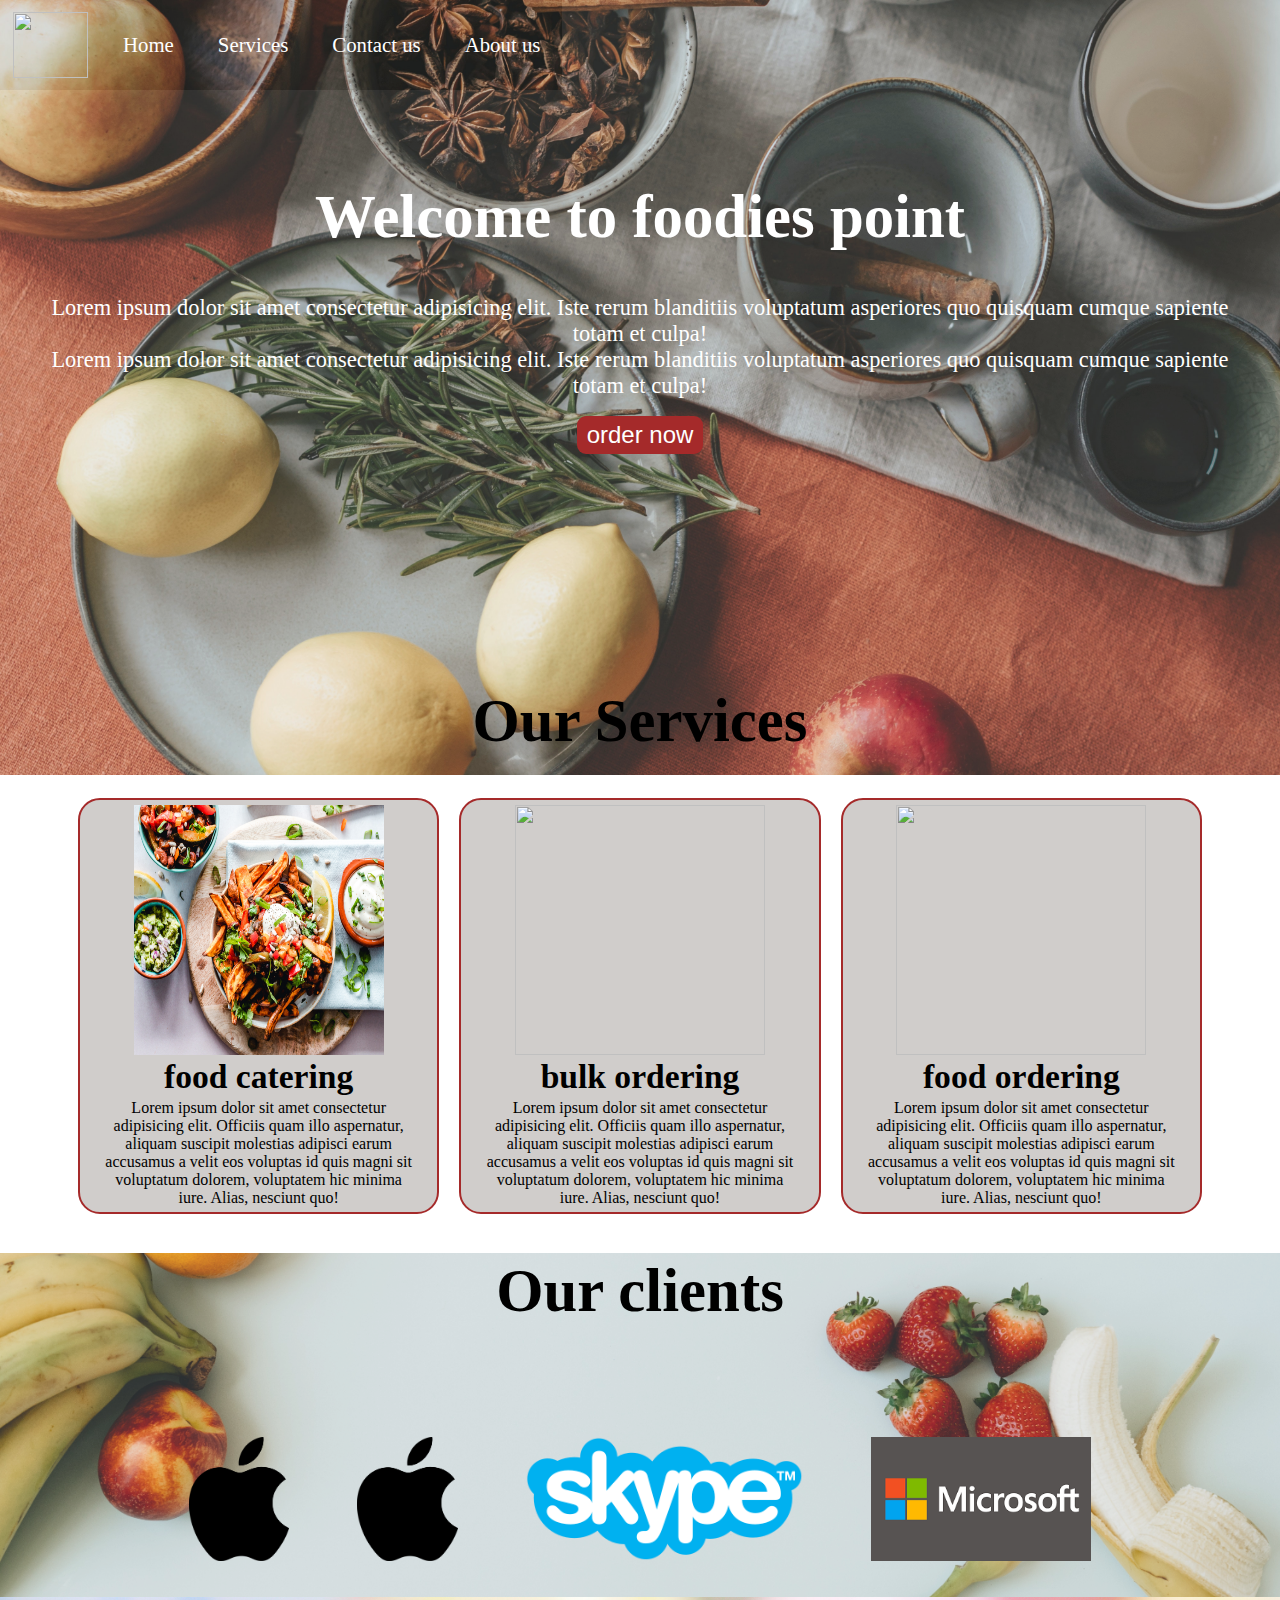
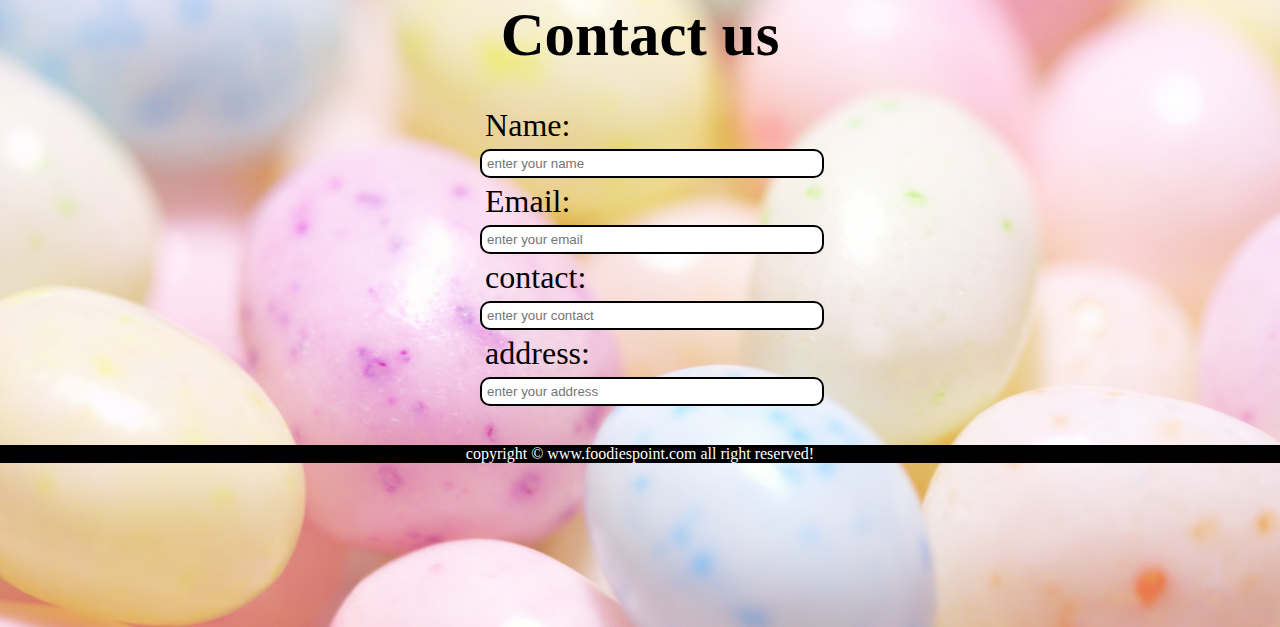
==== index.html @ 5f4c78ee "Rename code.html to index.html" ====
<!DOCTYPE html>
<html lang="en">
<head>
    <meta charset="UTF-8">
    <meta http-equiv="X-UA-Compatible" content="IE=edge">
    <meta name="viewport" content="width=device-width, initial-scale=1.0">
    <title> best online food delivery portal|foodies point</title>
    <link href="style.css" rel="stylesheet">

</head>
<body>
    <div class="navbar">
        <div id="logo"><img src="https://tse3.mm.bing.net/th?id=OIP.yblMxAvAnPPfELpRUtHYFQAAAA&pid=Api&P=0&w=300&h=300"></div>
        <ul>
            <li class="items"><a href="#">Home</a></li>
            <li class="items"><a href="#">Services</a></li>
            <li class="items"><a href="#">Contact us</a></li>
            <li class="items"><a href="#">About us</a></li>
        </ul>
    </div>
    <section id="home">
        <h1 class="h-primary">Welcome to foodies point</h1>
        <p>Lorem ipsum dolor sit amet consectetur adipisicing elit. Iste rerum blanditiis voluptatum asperiores quo quisquam cumque sapiente totam et culpa!
        </p>
        <p>Lorem ipsum dolor sit amet consectetur adipisicing elit. Iste rerum blanditiis voluptatum asperiores quo quisquam cumque sapiente totam et culpa!
        </p>
        <button class="btn">order now</button>
    </section>
   <section class="service-container">
       <h1 class="h-primary center"> Our Services</h1>
       <div class="services">
           <div class="box">
           <img src="images used/im1.jpg">
               <h2 class="h-secondary center">food catering</h2>
               <p class="text-center">Lorem ipsum dolor sit amet consectetur adipisicing elit. Officiis quam illo aspernatur, aliquam suscipit molestias adipisci earum accusamus a velit eos voluptas id quis magni sit voluptatum dolorem, voluptatem hic minima iure. Alias, nesciunt quo!</p>
           </div>
           <div class="box"> <img src="images used/im2.jpg">
            <h2 class="h-secondary center">bulk ordering</h2> 
            <p class="text-center">Lorem ipsum dolor sit amet consectetur adipisicing elit. Officiis quam illo aspernatur, aliquam suscipit molestias adipisci earum accusamus a velit eos voluptas id quis magni sit voluptatum dolorem, voluptatem hic minima iure. Alias, nesciunt quo!</p>
        </div>
           <div class="box">
                <img src="images used/im3.jpg">
            <h2 class="h-secondary center">food ordering</h2>
            <p class="text-center">Lorem ipsum dolor sit amet consectetur adipisicing elit. Officiis quam illo aspernatur, aliquam suscipit molestias adipisci earum accusamus a velit eos voluptas id quis magni sit voluptatum dolorem, voluptatem hic minima iure. Alias, nesciunt quo!</p>
        </div>
       </div>
   </section>
   <section id="client-section">
       <h1 class="h-primary">Our clients</h1>
       <div class="clients">
           <div class="client-item"><img src="images used/Apple_logo_PNG1.png"></div>
           <div class="client-item"><img src="images used/Apple_logo_PNG1.png"></div>
           <div class="client-item"><img src="images used/skype logo.png"></div>
           <div class="client-item"><img src="images used/microsoftlogo2.png"></div>
       </div>
   </section>
   <section id="contact">
       <h1 class="h-primary">Contact us</h1>
       <div class="contact-box">
           <form action="">
               <div class="contact-form">
                   <label for="name">Name:   </label>
                   <input type="text" id="name" placeholder="enter your name">
               </div>
               <div class="contact-form">
                <label for="name">Email:  </label>
                <input type="text" id="email" placeholder="enter your email">
            </div>
            <div class="contact-form">
                <label for="name">contact:</label>
                <input type="text" id="contact" placeholder="enter your contact">
            </div>
            <div class="contact-form">
                <label for="name">address:</label>
                <input type="text" id="address" placeholder="enter your address">
            </div>
           </form>

       </div>
   </section>
   <footer>
       <div class="center">
           copyright &copy; www.foodiespoint.com all right reserved!
       </div>
   </footer>
</body>
</html>


<!-- done finally -->
---- style.css ----
/* css reset */
*{
    margin:0px;
    padding:0px;
}
/* navigation bar */
.navbar{
    display:flex;
    position: absolute;
    top:0px;
}
/* setting the black background */
.navbar::before{
    content:"";
    background-color: black;
    width:100%;
    height:100%;
    position:absolute;
    z-index:-1;
    opacity:0.4;
}

/* navigation bar-logo */
#logo{
    margin: 6px 10px;

}
#logo img{
    width: 75px;
    height: 66px;
    margin: 6px 3px;
}
/* navigation bar-menu */
  .navbar ul{
    display:flex;
    align-items:center;
    
}
.navbar ul li{
    list-style: none;
    font-size: 1.3rem;
}
.navbar ul li a{
    color:white;
    display:block;
    padding:2px 22px;
    border-radius: 22px;
    text-decoration: none;
}
.navbar ul li a:hover{
    color:black;
   background-color: white;
}
/* section home */
#home{
    display:flex;
    flex-direction: column;
    height:645px;
    align-items: center;
    justify-content: center;
    padding:2px 25px;
    
}
#home::before{
    content:"";
    background:url("images used/sectionimg.jpg") no-repeat center center/cover;
    width:100%;
    height:100%;
    position:absolute;
    z-index:-1;
    opacity:0.85;
}
#home h1{
    color:white;
    text-align: center;
    margin:0px 0px 40px 0px;
}

#home p{
    color:white;
    font-size: 1.4rem;
    text-align: center;
}
/* utility classes */

.h-primary{
    font-size: 3.8rem;
    padding:3px 25px;
    text-align: center;
}
.h-secondary{
    font-size: 2.1rem;
    padding:3px 25px;
}
.btn{
    border:white;
    background-color: brown;
     font-size: 1.5rem;
     color:white;
     padding:5px 10px;
     margin:17px;
     border-radius: 9px;
cursor:pointer;

}
.btn:hover{
    color:black;
}
/* services section */
.services{
    margin:34px;
    display:flex;
    align-items: center;
}
.services h1{
    text-align: center;
    margin:2px 15px;
}
.box {
    border:2px solid brown;
    display:block;
    margin:auto;
    padding:5px 25px;
    margin:5px 10px;
    border-radius: 22px;
    background-color: rgb(208, 205, 203);
}
.box h2{
    text-align: center;
}
.box p{
    text-align: center;
}
.box img{
height:250px;
width:250px;
display:block;
margin:auto;
}
.service-container{  
    margin:34px;
}
/* client section */
#client-section{
   display:block;
   height:344px;
   position:relative;
}
#client-section::before{
    content:"";
    background:url("images used/client2.jpg") no-repeat center center/cover;
    width:100%;
    height:100%;
    position:absolute;
    z-index:-1;
    opacity:0.85;
}
.clients{
    display:flex;
    justify-content: center;
    align-items: center;
    height:344px
}
.client-item img{
    height:124px;
}
.client-item{
    padding:34px;
}
/* contact us form */

#contact{

}
#contact::before{
    content:"";
    background:url("images used/contact.jpg") no-repeat center center/cover;
    position:absolute;
    height:70%;
    width:100%;
    z-index:-1;
    opacity:0.85;

}
.contact-box{
    position:relative;
    display:flex;
   justify-content: center;
   align-items: center;
   padding-top: 34px;
   padding-bottom: 34px;


}
footer .center{
text-align: center;
background-color: black;
color: white;
}
.contact-form label{
font-size:2.0rem;
padding:10px;



}
.contact-box input,
.contact-box textarea{
    width:100%;
    padding:5px;
    margin:5px;
    border:2px solid black;
    border-radius: 10px;
}
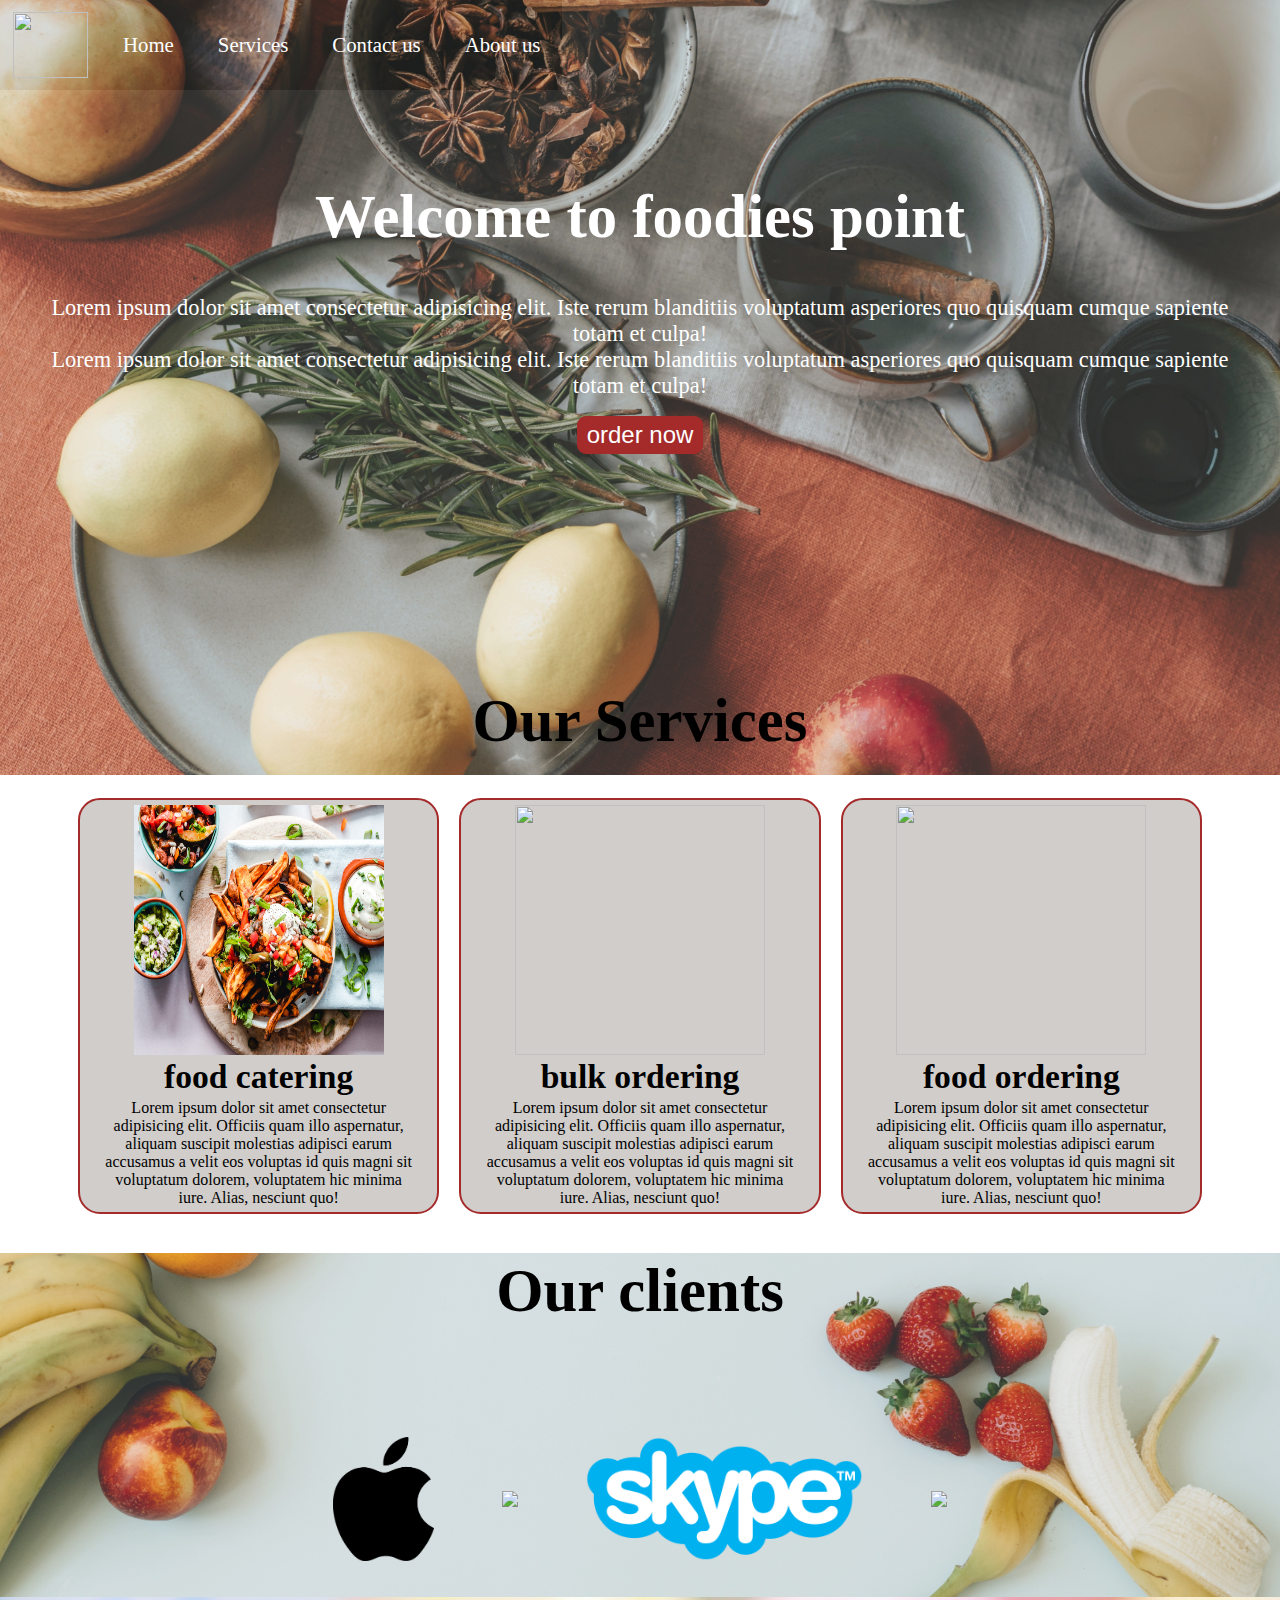
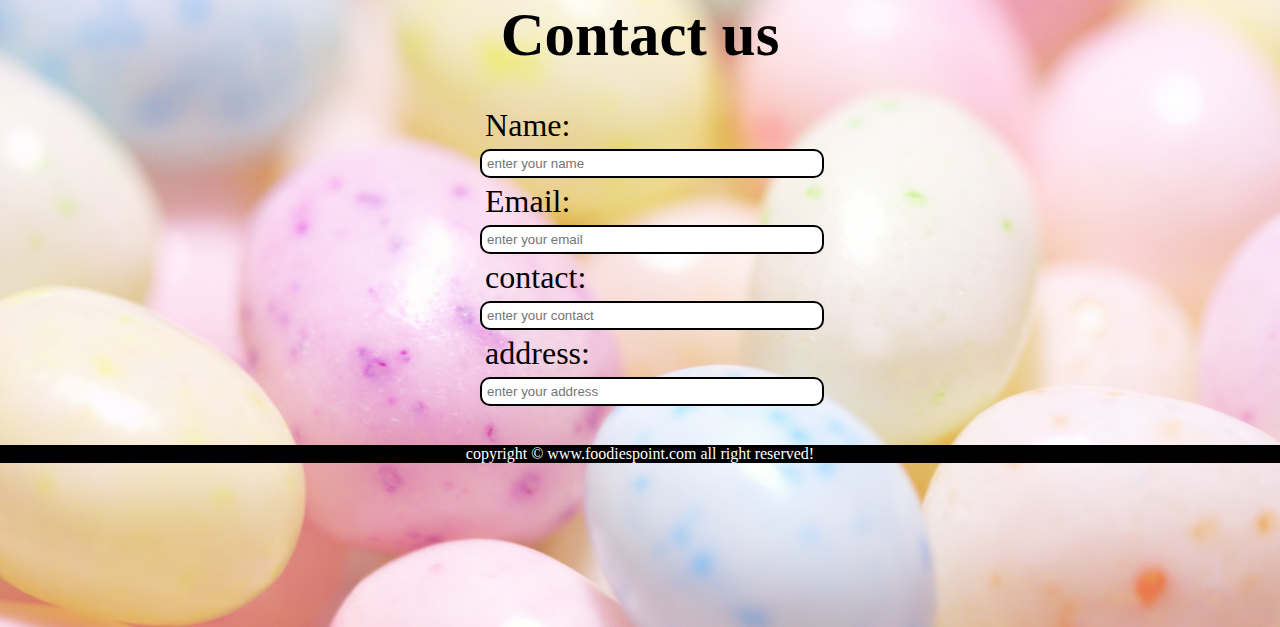
==== commit 16e0a75d: "Update index.html" ====
--- a/index.html
+++ b/index.html
@@ -49,9 +49,9 @@
        <h1 class="h-primary">Our clients</h1>
        <div class="clients">
            <div class="client-item"><img src="images used/Apple_logo_PNG1.png"></div>
-           <div class="client-item"><img src="images used/Apple_logo_PNG1.png"></div>
+           <div class="client-item"><img src="images used/microsoft_logo.png"></div>
            <div class="client-item"><img src="images used/skype logo.png"></div>
-           <div class="client-item"><img src="images used/microsoftlogo2.png"></div>
+           <div class="client-item"><img src="images used/hp_logo_PNG1.png"></div>
        </div>
    </section>
    <section id="contact">
